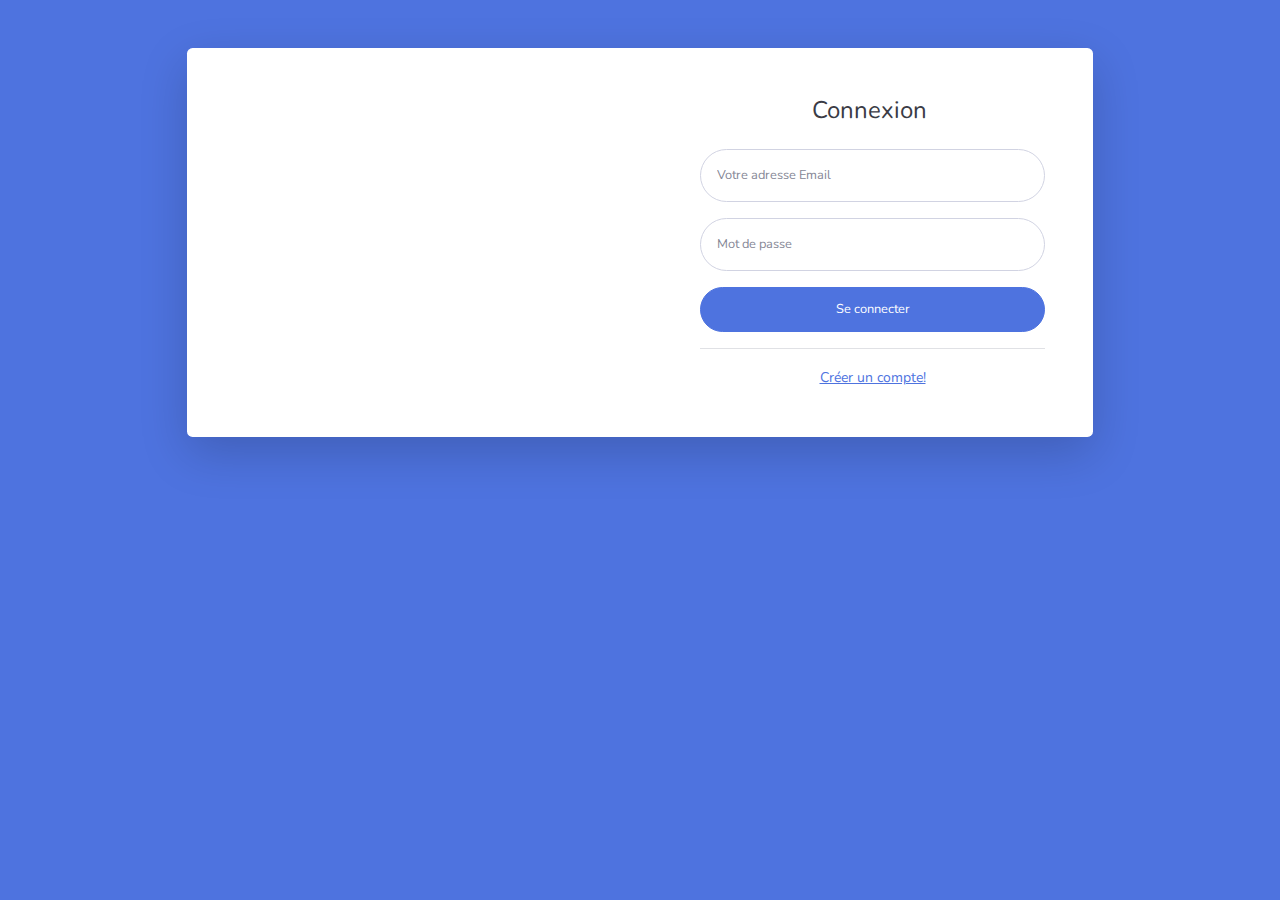
==== event1/projet/templates/projet/connexion.html @ 6e280d59 "templates(vakio hono le read me)" ====
<!DOCTYPE html>
<html>

<head>
    <meta charset="utf-8">
    <meta name="viewport" content="width=device-width, initial-scale=1.0, shrink-to-fit=no">
    <title>Login - Brand</title>
    <link rel="stylesheet" href="../../static/assets/bootstrap/css/bootstrap.min.css">
    <link rel="stylesheet" href="https://fonts.googleapis.com/css?family=Nunito:200,200i,300,300i,400,400i,600,600i,700,700i,800,800i,900,900i">
    <link rel="stylesheet" href="https://fonts.googleapis.com/css?family=Aguafina+Script&amp;display=swap">
    <link rel="stylesheet" href="../../static/assets/fonts/fontawesome-all.min.css">
</head>

<body class="bg-gradient-primary" style="background: var(--bs-blue);">
    <div class="container">
        <div class="row justify-content-center">
            <div class="col-md-9 col-lg-12 col-xl-10">
                <div class="card shadow-lg o-hidden border-0 my-5">
                    <div class="card-body p-0">
                        <div class="row">
                            <div class="col-lg-6 d-none d-lg-flex">
                                <div class="flex-grow-1 bg-login-image" style="background: url(../../../../static/assets/img/dogs/avatar-par-défaut-icône-profil-vectoriel-médias-sociaux-utilisateur-portrait-176256935.webp) top / contain;"></div>
                            </div>
                            <div class="col-lg-6">
                                <div class="p-5">
                                    <div class="text-center">
                                        <h4 class="text-dark mb-4">Connexion&nbsp;</h4>
                                    </div>
                                    <form class="user">
                                        <div class="mb-3"><input class="form-control form-control-user" type="email" id="exampleInputEmail" aria-describedby="emailHelp" placeholder="Votre adresse Email" name="email"></div>
                                        <div class="mb-3"><input class="form-control form-control-user" type="password" id="exampleInputPassword" placeholder="Mot de passe" name="Mdp"></div>
                                        <div class="mb-3">
                                            <div class="custom-control custom-checkbox small"></div>
                                        </div><button class="btn btn-primary d-block btn-user w-100" type="submit">Se connecter</button>
                                        <hr>
                                    </form>
                                    <div class="text-center"></div>
                                    <div class="text-center"><a class="small" href="inscription.html">Créer un compte!</a></div>
                                </div>
                            </div>
                        </div>
                    </div>
                </div>
            </div>
        </div>
    </div>
    <script src="../../static/assets/bootstrap/js/bootstrap.min.js"></script>
    <script src="../../static/assets/js/theme.js"></script>
</body>

</html>
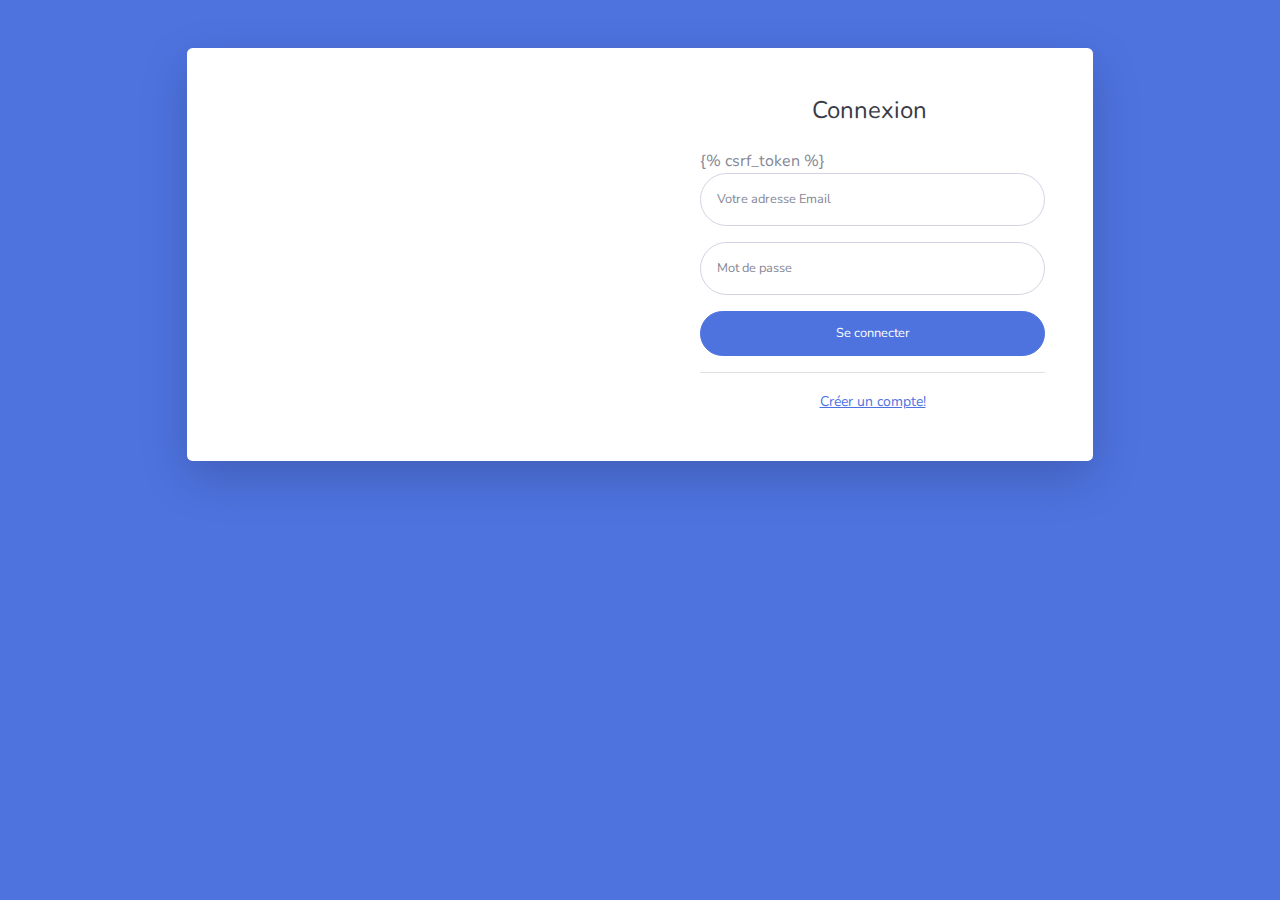
==== commit 6b71c37f: "modification créer" ====
--- a/event1/projet/templates/projet/connexion.html
+++ b/event1/projet/templates/projet/connexion.html
@@ -26,9 +26,10 @@
                                     <div class="text-center">
                                         <h4 class="text-dark mb-4">Connexion&nbsp;</h4>
                                     </div>
-                                    <form class="user">
+                                    <form class="user" method="post">
+                                        {% csrf_token %}
                                         <div class="mb-3"><input class="form-control form-control-user" type="email" id="exampleInputEmail" aria-describedby="emailHelp" placeholder="Votre adresse Email" name="email"></div>
-                                        <div class="mb-3"><input class="form-control form-control-user" type="password" id="exampleInputPassword" placeholder="Mot de passe" name="Mdp"></div>
+                                        <div class="mb-3"><input class="form-control form-control-user" type="password" id="exampleInputPassword" placeholder="Mot de passe" name="mdp"></div>
                                         <div class="mb-3">
                                             <div class="custom-control custom-checkbox small"></div>
                                         </div><button class="btn btn-primary d-block btn-user w-100" type="submit">Se connecter</button>
